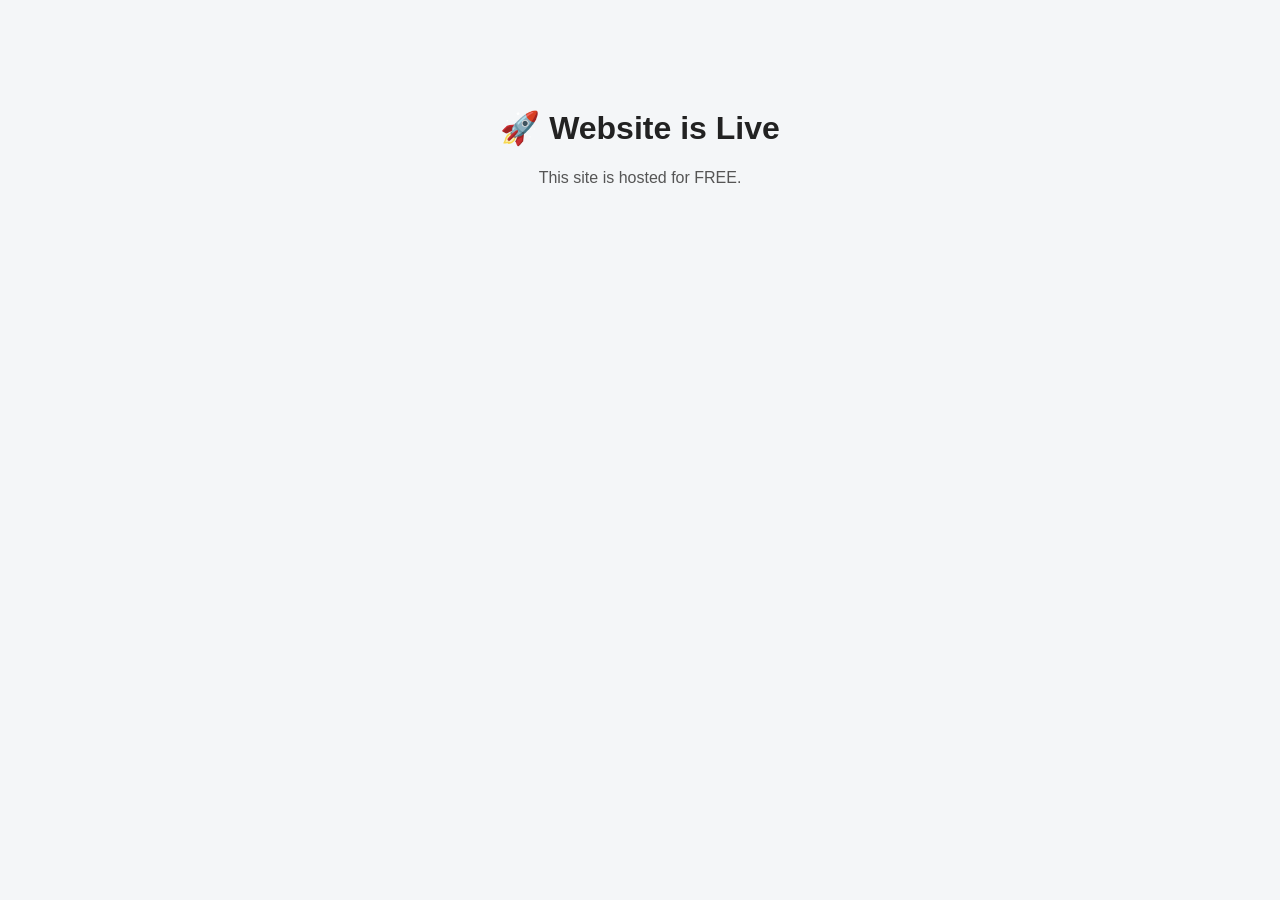
==== index.html @ d8e38a4f "Initial website" ====
<!DOCTYPE html>
<html lang="en">
<head>
  <meta charset="UTF-8" />
  <title>My First Website</title>
  <meta name="viewport" content="width=device-width, initial-scale=1.0">
  <style>
    body {
      font-family: Arial, sans-serif;
      background: #f4f6f8;
      text-align: center;
      padding-top: 80px;
    }
    h1 { color: #222; }
    p { color: #555; }
  </style>
</head>
<body>
  <h1>🚀 Website is Live</h1>
  <p>This site is hosted for FREE.</p>
</body>
</html>
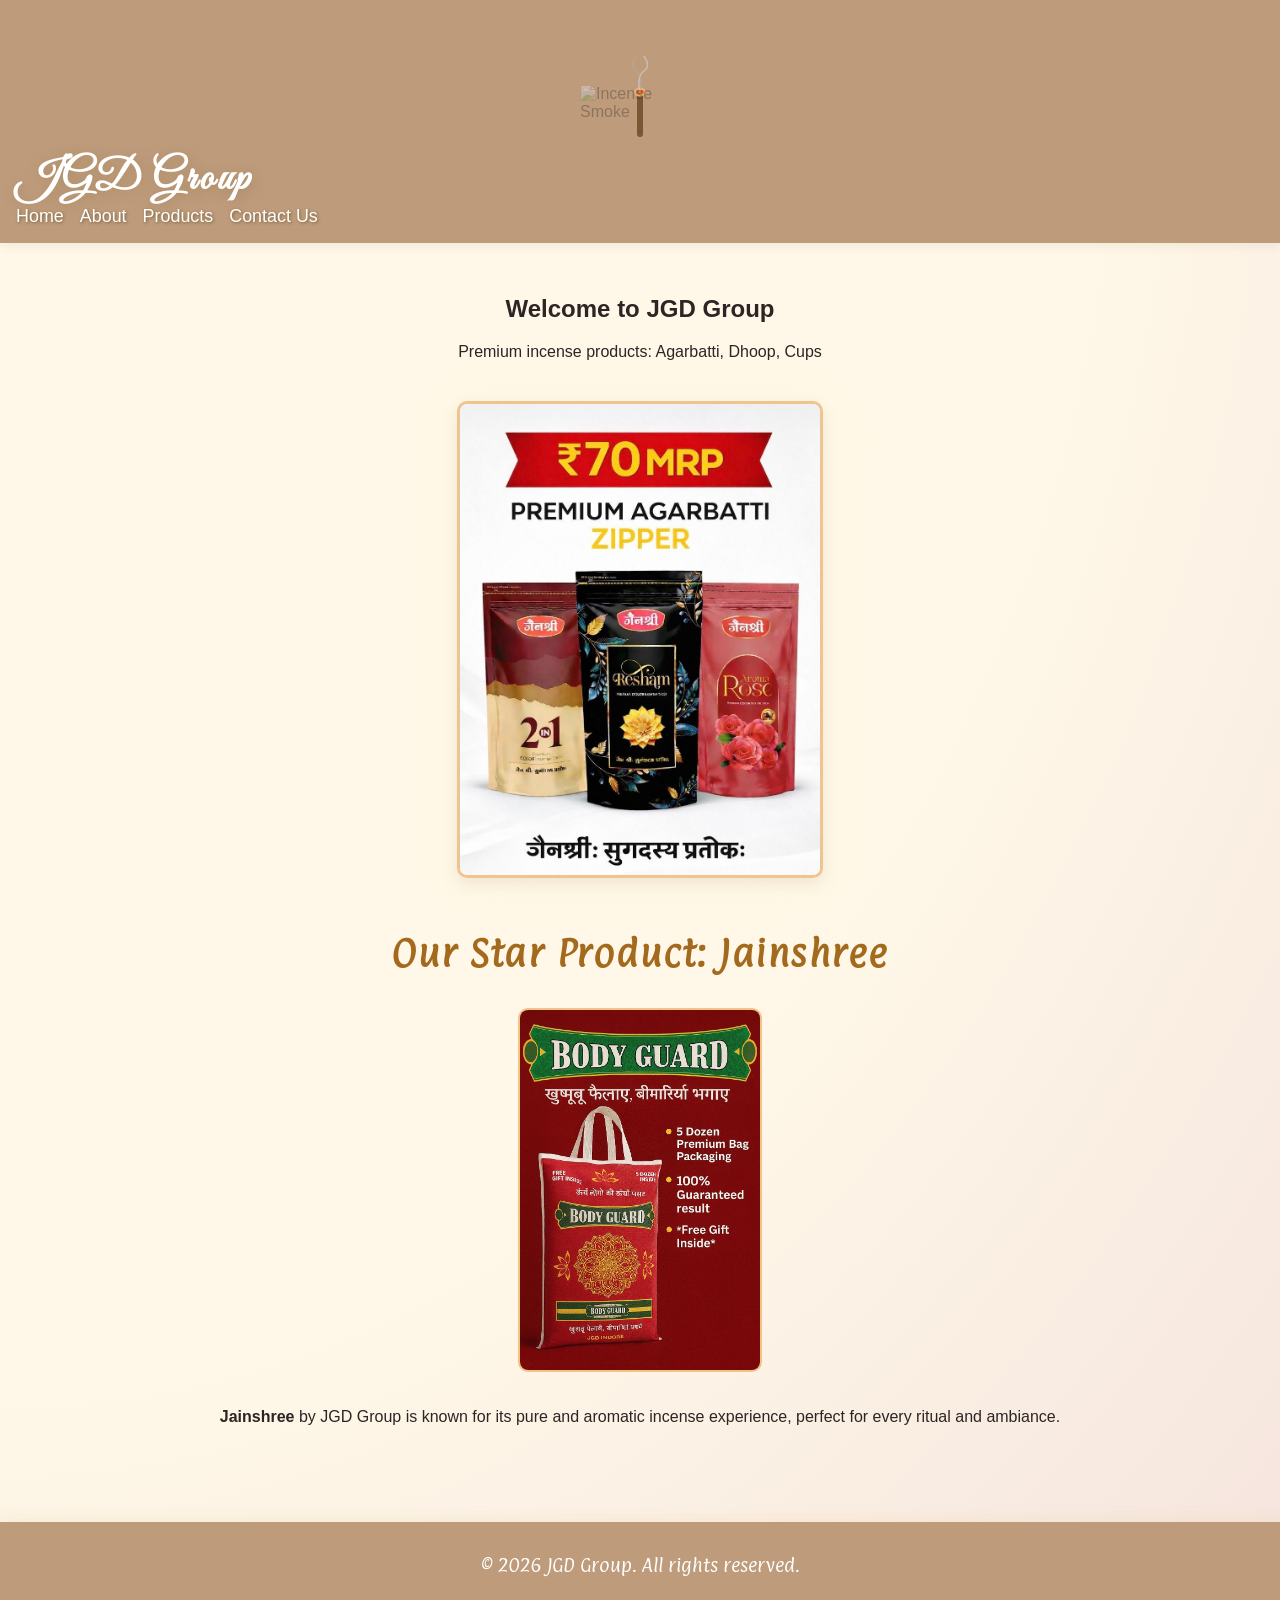
==== commit 51195c49: "added details and images" ====
--- a/index.html
+++ b/index.html
@@ -1,22 +1,48 @@
 <!DOCTYPE html>
 <html lang="en">
 <head>
-  <meta charset="UTF-8" />
-  <title>My First Website</title>
-  <meta name="viewport" content="width=device-width, initial-scale=1.0">
-  <style>
-    body {
-      font-family: Arial, sans-serif;
-      background: #f4f6f8;
-      text-align: center;
-      padding-top: 80px;
-    }
-    h1 { color: #222; }
-    p { color: #555; }
-  </style>
+    <meta charset="UTF-8">
+    <meta name="viewport" content="width=device-width, initial-scale=1.0">
+    <title>JGD Group | Jainshree Incense Products</title>
+    <link rel="stylesheet" href="style.css">
 </head>
 <body>
-  <h1>🚀 Website is Live</h1>
-  <p>This site is hosted for FREE.</p>
+    <header>
+        <img src="images/incense-smoke.png" alt="Incense Smoke" class="incense-smoke">
+        <svg viewBox="0 0 64 160" width="48" height="120" style="display:block; margin: 1rem auto 0 auto;">
+          <!-- Incense Stick -->
+          <rect x="28" y="80" width="8" height="60" rx="4" fill="#7a5734"/>
+          <!-- Ash, glowing tip -->
+          <ellipse cx="32" cy="80" rx="8" ry="6" fill="#dab185"/>
+          <ellipse cx="32" cy="80" rx="5" ry="3" fill="#ea5d0b"/>
+          <!-- Smoky curves -->
+          <path d="M32 80 Q27 60, 37 52 Q47 46, 37 32" fill="none" stroke="#ccc" stroke-width="2" opacity=".7"/>
+          <path d="M32 80 Q37 60, 27 52 Q17 46, 27 32" fill="none" stroke="#b2b2b2" stroke-width="1.2" opacity=".7"/>
+        </svg>
+        <h1>JGD Group</h1>
+        <nav>
+            <ul>
+                <li><a href="index.html">Home</a></li>
+                <li><a href="about.html">About</a></li>
+                <li><a href="products.html">Products</a></li>
+                <li><a href="contact.html">Contact Us</a></li>
+            </ul>
+        </nav>
+    </header>
+    <main>
+        <section class="hero">
+            <h2>Welcome to JGD Group</h2>
+            <p>Premium incense products: Agarbatti, Dhoop, Cups</p>
+            <img src="images/11.jpeg" alt="Jainshree Incense Products" class="hero-img">
+        </section>
+        <section class="product-highlight">
+            <h3>Our Star Product: Jainshree</h3>
+            <img src="images/222.jpeg" alt="Jainshree Jainshree">
+            <p><strong>Jainshree</strong> by JGD Group is known for its pure and aromatic incense experience, perfect for every ritual and ambiance.</p>
+        </section>
+    </main>
+    <footer>
+        <p>&copy; 2026 JGD Group. All rights reserved.</p>
+    </footer>
 </body>
-</html>
+</html>
--- a/style.css
+++ b/style.css
@@ -0,0 +1,213 @@
+@import url('https://fonts.googleapis.com/css2?family=Great+Vibes&family=Paprika&display=swap');
+
+body {
+    margin: 0;
+    padding: 0;
+    font-family: 'Segoe UI', Arial, sans-serif;
+    background: radial-gradient(ellipse at top left, #fff8e8 60%, #f5e4de 100%), url('images/incense-bg.png') repeat-y left top fixed;
+    color: #2d2424;
+}
+.incense-smoke {
+    position: absolute;
+    left: 0;
+    right: 0;
+    margin: 0 auto;
+    top: 85px;
+    width: 120px;
+    opacity: 0.32;
+    pointer-events: none;
+    z-index: 0;
+}
+header {
+    background: #be9b7b;
+    padding: 1rem;
+    box-shadow: 0 2px 10px 0 #91704722;
+}
+header h1 {
+    margin: 0;
+    font-size: 2.7rem;
+    color: #fff;
+    letter-spacing: 3px;
+    font-family: 'Great Vibes', cursive, Arial, sans-serif;
+    text-shadow: 2px 2px 12px #a4885fa9;
+}
+nav ul {
+    list-style: none;
+    padding: 0;
+    margin: 0;
+    display: flex;
+    gap: 1rem;
+}
+nav ul li {
+    display: inline;
+}
+nav a {
+    text-decoration: none;
+    color: #fff;
+    font-weight: 500;
+    transition: color 0.2s;
+    font-family: inherit;
+    text-shadow: 1px 1px 3px #664d21ba;
+    font-size: 1.12rem;
+}
+nav a:hover {
+    color: #ffd9b3;
+    text-shadow: 0 2px 18px #eeb97f77;
+}
+main {
+    padding: 2rem;
+    position: relative;
+    z-index: 1;
+}
+.hero {
+    text-align: center;
+    margin-bottom: 2rem;
+    position: relative;
+}
+.hero-img {
+    max-width: 360px;
+    width: 100%;
+    margin-top: 1.5rem;
+    border-radius: 10px;
+    box-shadow: 0 6px 16px 0 #be9b7b33, 0 0px 64px 0px #fff0c522;
+    border: 3px solid #eec591;
+    background: #fffdec99;
+}
+.product-highlight {
+    text-align: center;
+    margin-top: 3rem;
+}
+.product-highlight img {
+    max-width: 240px;
+    width: 100%;
+    border-radius: 10px;
+    margin-bottom: 1rem;
+    border: 2px solid #efc484;
+}
+.product-highlight h3 {
+    font-family: 'Paprika', cursive, Arial, sans-serif;
+    color: #a3691d;
+    font-size: 2rem;
+    letter-spacing: 1.5px;
+    margin-top: 0.1em;
+}
+.product-list {
+    display: flex;
+    flex-wrap: wrap;
+    gap: 2rem;
+    justify-content: center;
+}
+.product-item {
+    background: #fff6eecc;
+    border-radius: 12px;
+    box-shadow: 0 4px 12px 0 #be9b7b22, 0 8px 24px 0 #fbc38e22;
+    padding: 1.8rem;
+    width: 300px;
+    text-align: center;
+    border: 1.6px solid #eec591;
+    margin-bottom: 1.5rem;
+    transition: transform 0.2s, box-shadow 0.2s;
+}
+.product-item img {
+    max-width: 130px;
+    width: 100%;
+    margin-bottom: 1rem;
+    border-radius: 7px;
+    border: 1.3px solid #e7a94f;
+    background: #fbeee2;
+    transition: box-shadow 0.2s;
+}
+.product-item:hover {
+    transform: translateY(-8px) scale(1.03);
+    box-shadow: 0 12px 24px 0 #daa84744;
+}
+.product-item img:hover {
+    box-shadow: 0 6px 18px #e9cc9e99;
+}
+footer {
+    background: #be9b7b;
+    color: #fff;
+    text-align: center;
+    margin-top: 3rem;
+    padding: 1rem 0;
+    box-shadow: 0 -1px 16px 0 #eac89e51;
+    font-family: 'Paprika', cursive, Arial, sans-serif;
+}
+.about-img {
+    max-width: 350px;
+    width: 100%;
+    border-radius: 10px;
+    display: block;
+    margin-bottom: 1.5rem;
+    border: 2px solid #efc484;
+}
+.gst-img {
+    max-width: 210px;
+    margin: 24px 0 0 0;
+    box-shadow: 0 2px 10px #ce95581b;
+    border-radius: 5px;
+    border: 1px solid #eec591;
+}
+.contact-form {
+    background: #fff6ee;
+    padding: 2rem;
+    border-radius: 12px;
+    box-shadow: 0 4px 12px 0 #be9b7b22;
+    width: 100%;
+    max-width: 430px;
+    margin-bottom: 2rem;
+    border: 1.4px solid #eec591;
+}
+.contact-form label {
+    display: block;
+    margin-top: 1rem;
+}
+.contact-form input,
+.contact-form textarea {
+    width: 100%;
+    padding: 0.7rem;
+    border-radius: 8px;
+    border: 1px solid #be9b7b;
+    margin-top: 0.4rem;
+    font-size: 1rem;
+}
+.contact-form button {
+    background: linear-gradient(90deg,#be9b7b 60%,#e9cc9e);
+    color: #fff6ec;
+    border: none;
+    padding: 0.7rem 1.5rem;
+    border-radius: 8px;
+    margin-top: 1rem;
+    font-size: 1.1rem;
+    cursor: pointer;
+    box-shadow: 0 1px 8px #ddb57d55;
+    transition: background 0.2s, color 0.2s;
+}
+.contact-form button:hover {
+    background: #a67c52;
+    color: #fff;
+}
+.contact-info p {
+    margin: 0.5rem 0;
+    font-size: 1.1rem;
+}
+@keyframes incenseSmoke {
+    0% {
+        opacity: .2;
+        filter: blur(0px);
+        transform: translateY(0) scaleX(1);
+    }
+    50% {
+        filter: blur(2px);
+        opacity: .27;
+        transform: translateY(-16px) scaleX(1.1);
+    }
+    100% {
+        opacity: .11;
+        filter: blur(3px);
+        transform: translateY(-40px) scaleX(.9);
+    }
+}
+.incense-smoke {
+    animation: incenseSmoke 6s linear infinite alternate;
+}
